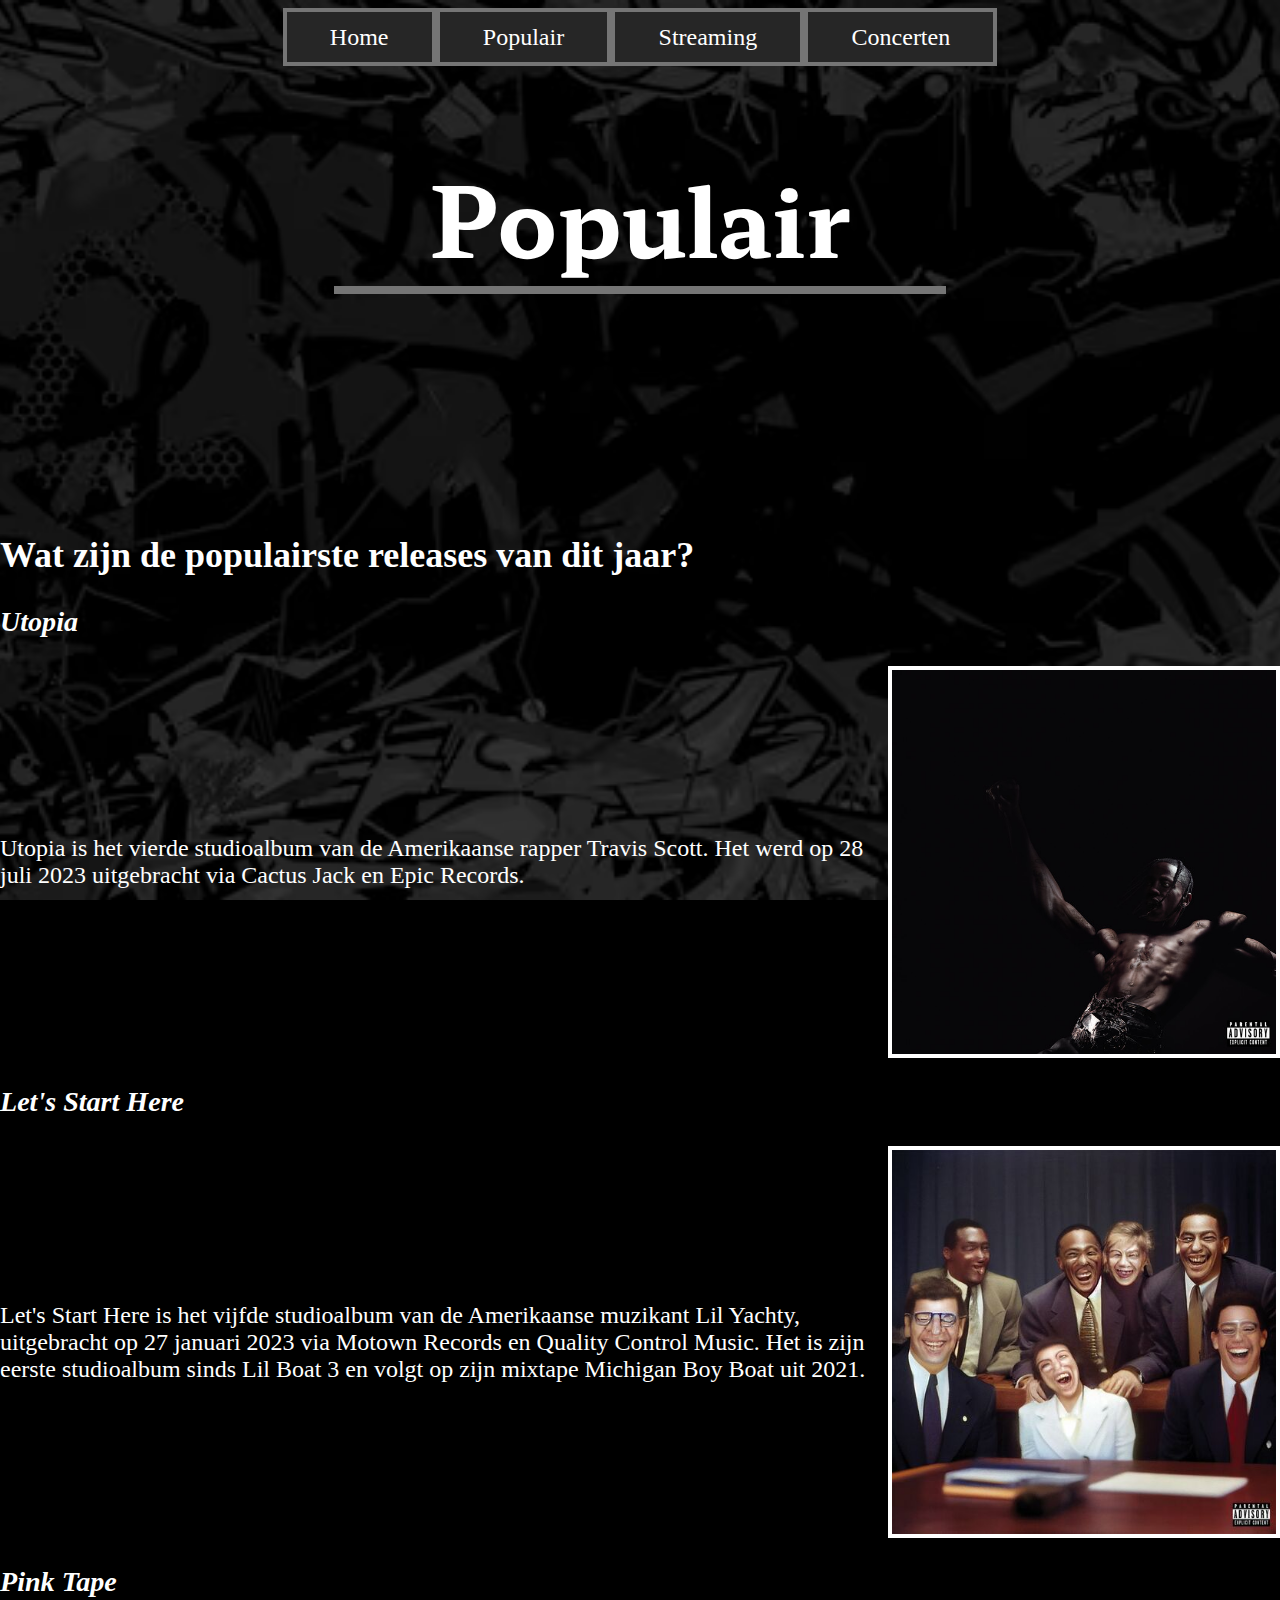
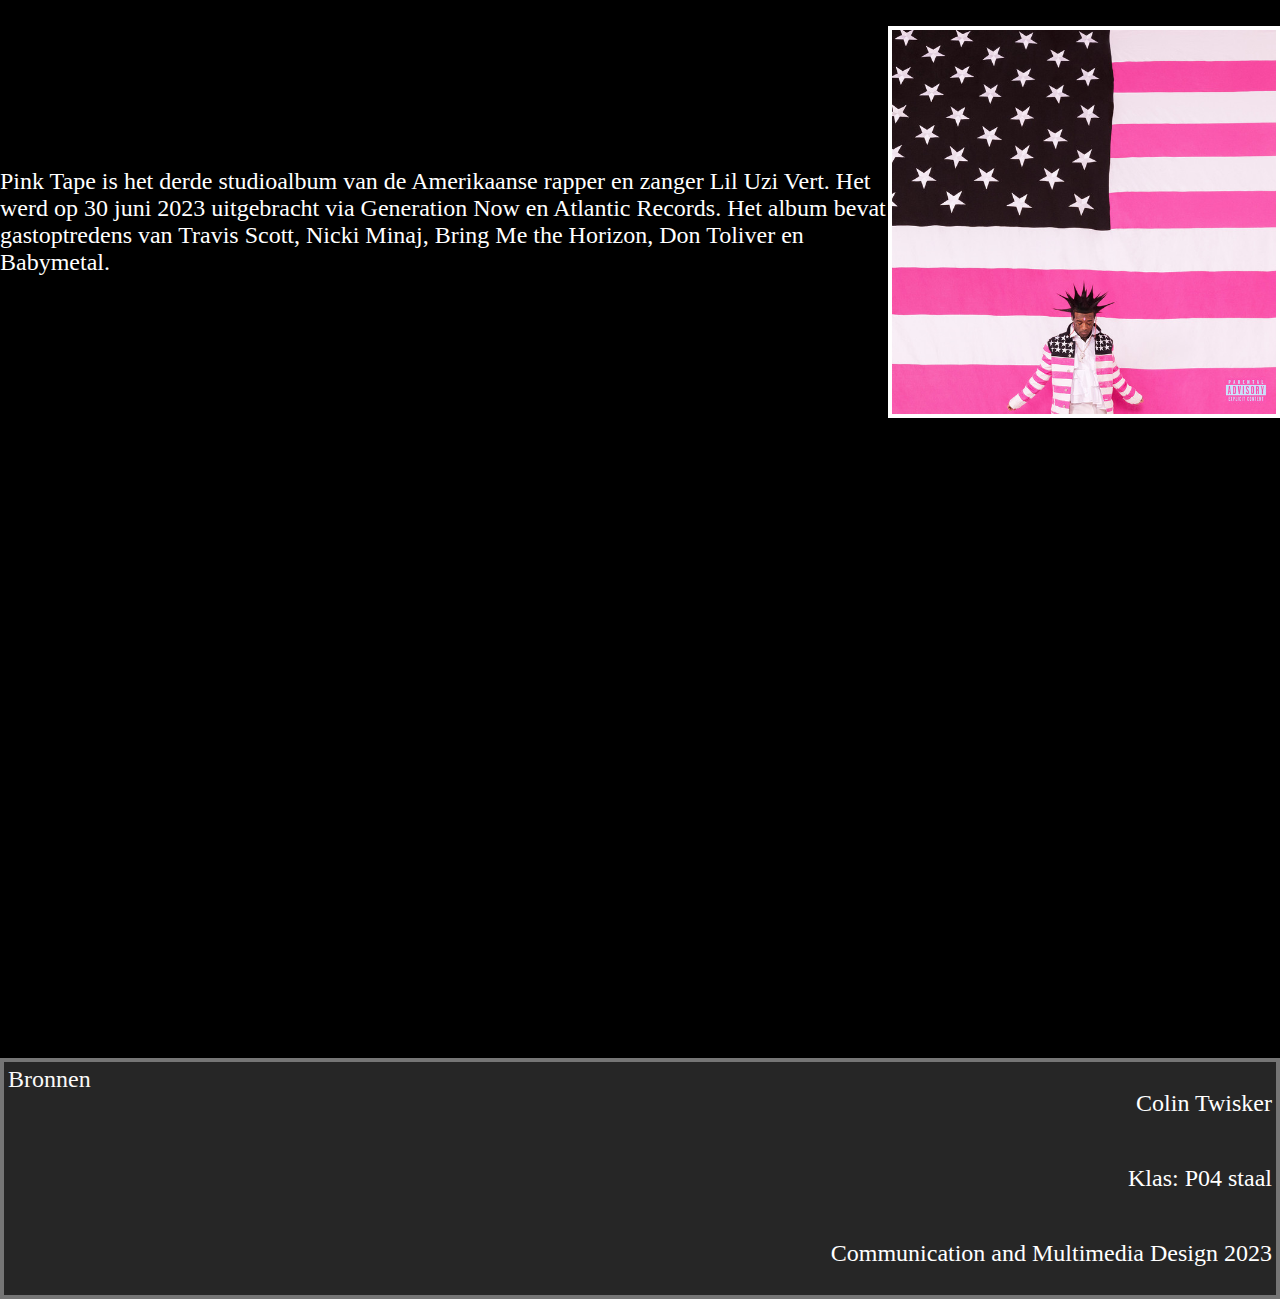
==== index2.html @ 62ead681 "foto veranderd" ====
<!DOCTYPE html>
<html lang="en">
<head>
    <meta charset="UTF-8">
    <meta name="viewport" content="width=device-width, initial-scale=1.0">
    <title>Rapperix</title>
    <link href="stylesheet.css" rel="stylesheet"/>

</head>
<body>
    <header>
        
        <nav>
           
            <ul class="Menu">
                <li><a href="index.html">Home</a></li>
                <li><a href="index2.html">Populair</a></li>
                <li><a href="index3.html">Streaming</a></li>
                <li><a href="index4.html">Concerten</a></li>
            </ul>
        </nav>
        
    </header>

<h1>Populair</h1>


<article>
<h2>Wat zijn de populairste releases van dit jaar?</h2>

<h3>Utopia</h3>
<div class="populair1">
    <p> 
    Utopia is het vierde studioalbum van de Amerikaanse rapper Travis Scott. Het werd op 28 juli 2023 uitgebracht via Cactus Jack en Epic Records.
    </p>
    <img src="afbeeldingen/Travis.jpeg" alt="De cover van het album Utopia">
</div>

<h3>Let's Start Here</h3>
    <div class="populair2">
    <p> 
    Let's Start Here is het vijfde studioalbum van de Amerikaanse muzikant Lil Yachty, uitgebracht op 27 januari 2023 via Motown Records en Quality Control Music. Het is zijn eerste studioalbum sinds Lil Boat 3 en volgt op zijn mixtape Michigan Boy Boat uit 2021.
    </p>
    <img src="afbeeldingen/Lil.jpeg" alt="De cover van het album Let's Start Here">
    </div>


<h3>Pink Tape</h3>
<div class="populair3">
<p> 
    Pink Tape is het derde studioalbum van de Amerikaanse rapper en zanger Lil Uzi Vert. Het werd op 30 juni 2023 uitgebracht via Generation Now en Atlantic Records. Het album bevat gastoptredens van Travis Scott, Nicki Minaj, Bring Me the Horizon, Don Toliver en Babymetal. 
</p>
<img class="Uzi" src="afbeeldingen/Uzi.jpeg" alt="De cover van het album Pink Tape">

</div>
</article>

<footer>
    <div class="bron"> 
    <a href="index5.html">Bronnen </a>
    </div>

    
    <section class="info">
    <p> Colin Twisker</p>
    <p>Klas: P04 staal</p>
    <p>Communication and Multimedia Design 2023</p>

    </section>
    
    </footer>    
</body>
</html>
---- stylesheet.css ----
body{
    background-color: rgb(0, 0, 0);
    color:white;
    margin: 0;
    padding:0;
    font-size: 1.5em;
    background-image: url("afbeeldingen/darkbg.avif");
    background-size: cover;
    background-position: center center;
    background-attachment: fixed;
    background-repeat: no-repeat;

   

}

@font-face {
    font-family: Hahmlet;
    src: url(Fonts/Hahmlet/Hahmlet-VariableFont_wght.ttf);
}


.Menu{
    list-style: none;
    display: flex;
    align-items: center;
    justify-content: center;
    margin: 0;
    padding: 0;
    margin-top: 1em;
    
}



.Menu li{
    color: white;
    text-decoration: none;
    transition: all 500ms ease;
    
}

.Menu li a{
    color: inherit;
    text-decoration: none;
    font-display: block;
    outline: none;
    background-color: rgb(38, 38, 38);
    border: solid 4px rgb(117, 117, 117);
    padding: 0.5em 1.8em;
}

.Menu li a:hover{
    background-color: rgb(255, 255, 255);
    color: rgb(0, 0, 0);
    transform: scale(1.1);
}

.menu li :active{
    background-color: rgb(0, 0, 0);
    color: rgb(255, 255, 255);
    transform: scale(1.1);  
}


h1{
    font-size: 4em;
    font-family: Hahmlet;
    display: flex;
    align-items: center;
    margin-left: auto;
    margin-right: auto;
    margin-top: 1em;
    margin-bottom: 2.5em;
    justify-content: center;
    padding-left: 1em;
    padding-right: 1em;
    text-align: center;
    width: fit-content;
    border-bottom: solid 8px  rgb(117, 117, 117);;
    
}


h3{
    font-style: oblique;
}

.omschrijving{
    display: flex;
    align-items: center;
    
}

.omschrijving p{
    flex: 1;

}

.omschrijving img{
    max-width: 40%;
    animation-name: verschijn;
    animation-duration: 4s;
    border: solid 4px white;
}
    


@keyframes verschijn{

    from{
    opacity: 0;
}

to{
    opacity: 1;
}

}
  
.populair1{
    display: flex;
    align-items: center;
}

.populair1 p{
    flex: 1;
}

.populair1 img{
    max-width: 30%;
    animation-name: verschijn;
    animation-duration: 4s;
    border: solid 4px white;
}

.populair2{
    display: flex;
    align-items: center;
}

.populair2 p{
    flex: 1;
}

.populair2 img{
    max-width: 30%;
    animation-name: verschijn;
    animation-duration: 4s;
    border: solid 4px white;
}


.populair3{
    display: flex;
    align-items: center;
}

.populair3 p{
    flex: 1;
}

 .populair3 img{
    max-width: 30%;
    animation-name: verschijn;
    animation-duration: 4s;
    border: solid 4px white;
}

.spotify{
    display: flex;
    align-items: center;
}

.spotify p{
    flex: 1;
}

.spotify img{
    max-width: 30%;
    animation-name: verschijn;
    animation-duration: 4s;
    border: solid 4px white;
}

.soundcloud{
    display: flex;
    align-items: center;
}
    
.soundcloud p{
    flex: 1;
}
    
.soundcloud img{
    max-width: 30%;
    animation-name: verschijn;
    animation-duration: 4s;
    border: solid 4px white;
}

.itunes{
    display: flex;
    align-items: center;
}

.itunes p{
    flex: 1;
}

.itunes img{
    max-width: 30%;
    animation-name: verschijn;
    animation-duration: 4s;
    border: solid 4px white;
}

.antagonist{
    display: flex;
    align-items: center;
}

.antagonist p{
    flex: 1;
}

.antagonist img{
    max-width: 30%;
    animation-name: verschijn;
    animation-duration: 4s;
    border: solid 4px white;   
}

.field{
    display: flex;
    align-items: center;
}

.field p{
    flex: 1;
}

.field img{
    max-width: 30%;
    animation-name: verschijn;
    animation-duration: 4s;
    border: solid 4px white;    
}

.afas{
    display: flex;
    align-items: center;
}

.afas p{
    flex: 1;
}

.afas img{
    max-width: 30%;
    animation-name: verschijn;
    animation-duration: 4s;
    border: solid 4px white;    
}

footer{
 
    background-color: rgb(38, 38, 38);
    border: solid 4px rgb(117, 117, 117);
    display: flex;
    flex-direction: row;
    margin-top: 50%;
    padding: 4px;
    justify-content: space-between;
}
  
.info{
    color: rgb(255, 255, 255);
    display: flex;
    flex-direction: column;
    width: fit-content;
    align-items: flex-end;
    float: right;
}
  
.bron {
    color: rgb(255, 255, 255);
    display: flex;
    flex-direction: column;
    align-items: flex-start;
    width: fit-content;
    float: left; 
    transition: all 100ms;
}
  
  
.bron a{
    list-style: none;
    text-decoration: none;
    color: rgb(250, 249, 249);
    transition: all 200ms ease-in;
}

.bron a:hover{
    color:rgb(105, 105, 105);
    transform: scale(2);
  
}

.bron a:active{
    transform: scale(2);
}
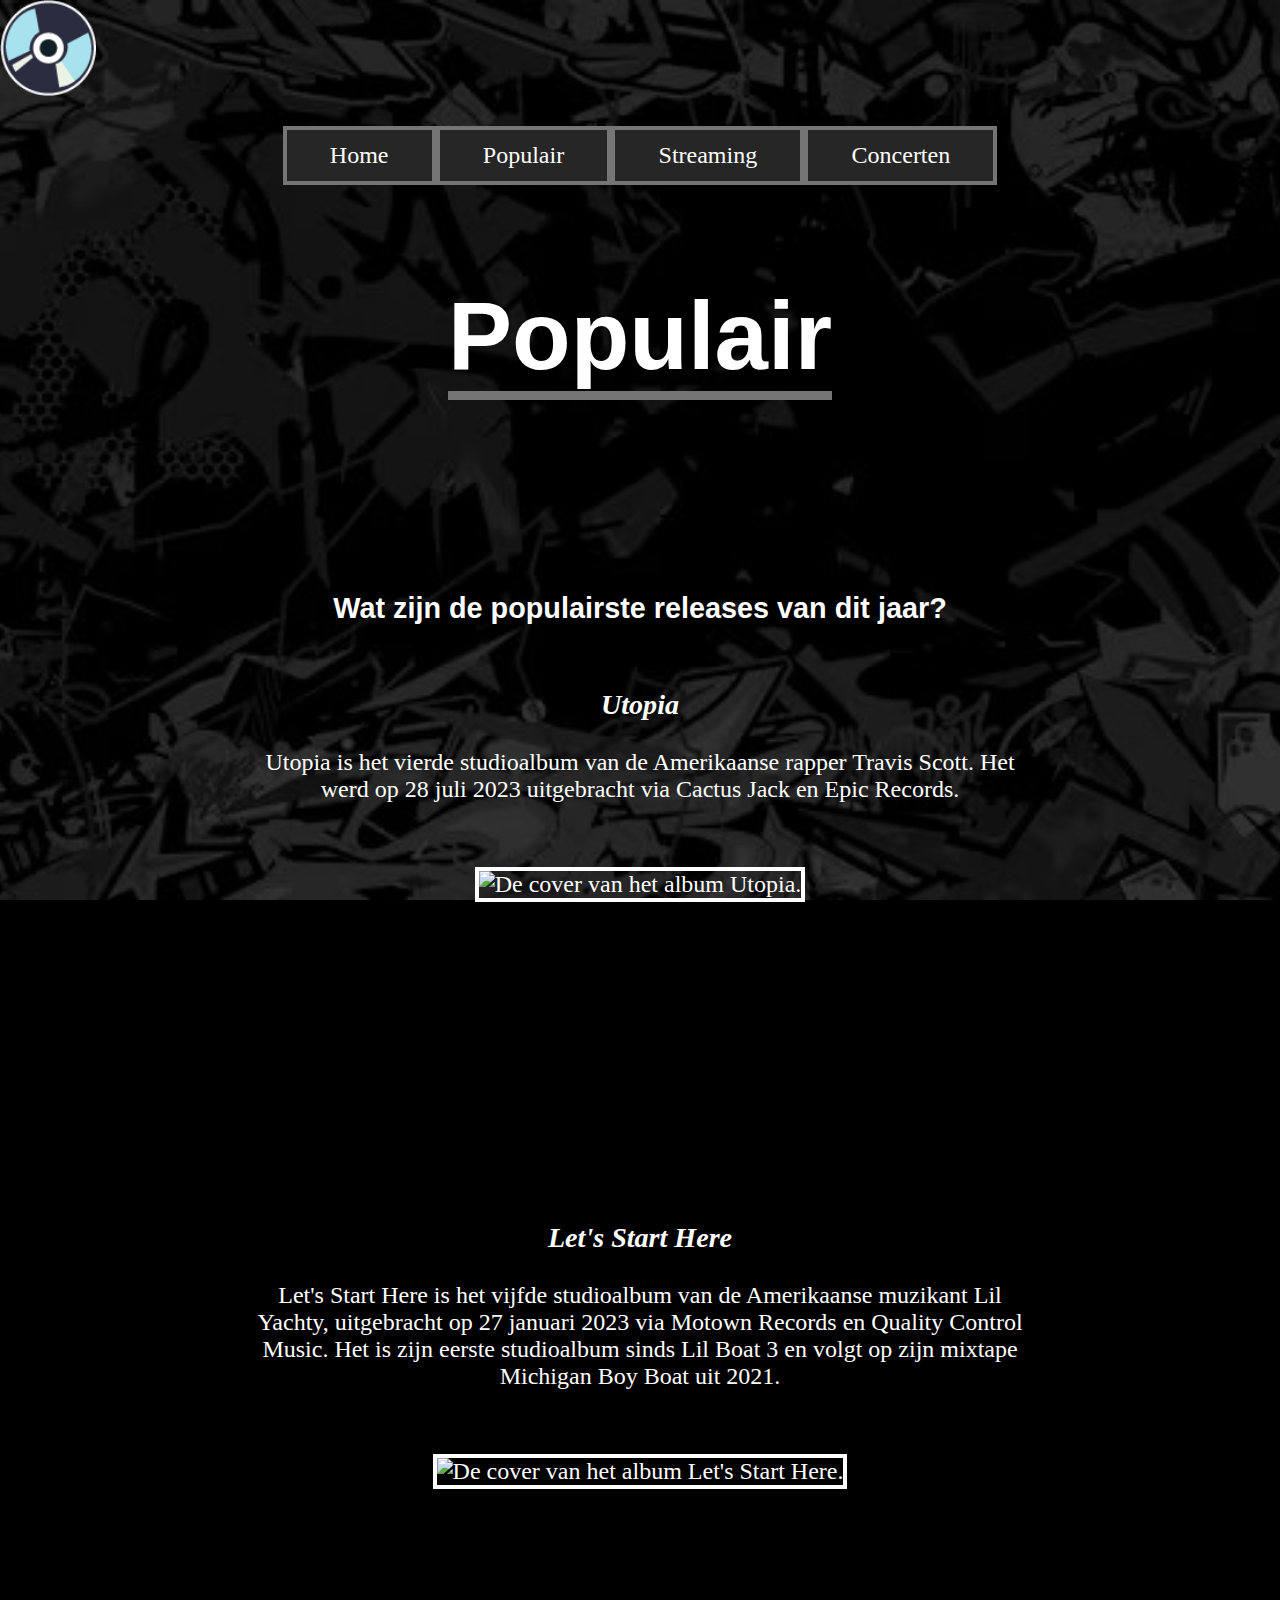
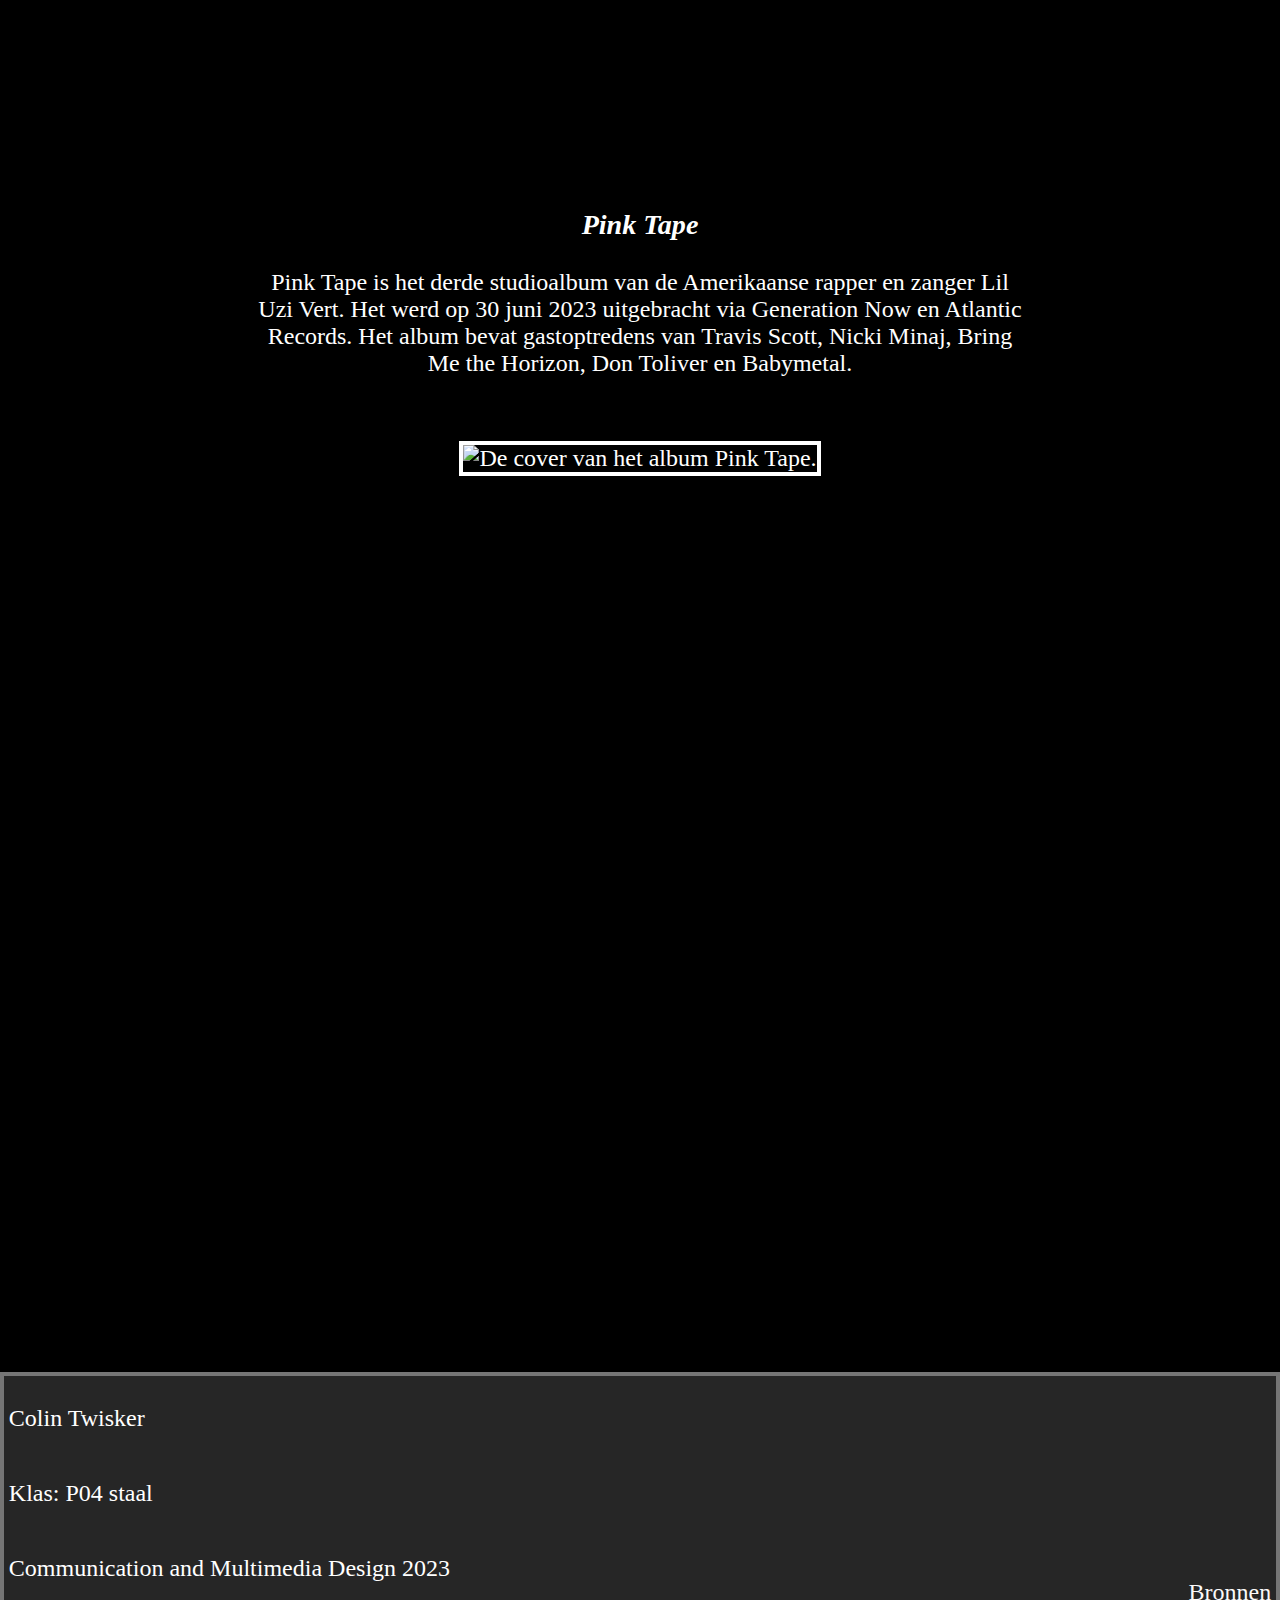
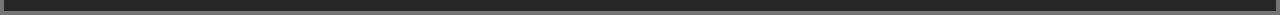
==== commit aa4bb59e: "opmaak verbeterd en meer" ====
--- a/index2.html
+++ b/index2.html
@@ -4,70 +4,53 @@
     <meta charset="UTF-8">
     <meta name="viewport" content="width=device-width, initial-scale=1.0">
     <title>Rapperix</title>
-    <link href="stylesheet.css" rel="stylesheet"/>
-
+    <link href="css/stylesheet.css" rel="stylesheet"/>
 </head>
 <body>
     <header>
-        
+        <img id=logo src="Logos/logorapperix.png" alt="Logo van de rapperix website.">
         <nav>
-           
-            <ul class="Menu">
+            <ul class="menu">
                 <li><a href="index.html">Home</a></li>
                 <li><a href="index2.html">Populair</a></li>
                 <li><a href="index3.html">Streaming</a></li>
                 <li><a href="index4.html">Concerten</a></li>
             </ul>
         </nav>
-        
+        <h1>Populair</h1>
     </header>
-
-<h1>Populair</h1>
-
-
-<article>
-<h2>Wat zijn de populairste releases van dit jaar?</h2>
-
-<h3>Utopia</h3>
-<div class="populair1">
-    <p> 
-    Utopia is het vierde studioalbum van de Amerikaanse rapper Travis Scott. Het werd op 28 juli 2023 uitgebracht via Cactus Jack en Epic Records.
-    </p>
-    <img src="afbeeldingen/Travis.jpeg" alt="De cover van het album Utopia">
-</div>
-
-<h3>Let's Start Here</h3>
-    <div class="populair2">
-    <p> 
-    Let's Start Here is het vijfde studioalbum van de Amerikaanse muzikant Lil Yachty, uitgebracht op 27 januari 2023 via Motown Records en Quality Control Music. Het is zijn eerste studioalbum sinds Lil Boat 3 en volgt op zijn mixtape Michigan Boy Boat uit 2021.
-    </p>
-    <img src="afbeeldingen/Lil.jpeg" alt="De cover van het album Let's Start Here">
+<main>
+    <article>
+        <div class="populair1">  
+            <h2>Wat zijn de populairste releases van dit jaar?</h2>
+            <h3>Utopia</h3> 
+            <p>Utopia is het vierde studioalbum van de Amerikaanse rapper Travis Scott. Het werd op 28 juli 2023 uitgebracht via Cactus Jack en Epic Records.
+            </p>
+            <img src="afbeeldingen/travis.jpeg" alt="De cover van het album Utopia.">
+        </div>
+        <div class="populair2">
+            <h3>Let's Start Here</h3>
+            <p>Let's Start Here is het vijfde studioalbum van de Amerikaanse muzikant Lil Yachty, uitgebracht op 27 januari 2023 via Motown Records en Quality Control Music. Het is zijn eerste studioalbum sinds Lil Boat 3 en volgt op zijn mixtape Michigan Boy Boat uit 2021.
+            </p>
+            <img src="afbeeldingen/lil.jpeg" alt="De cover van het album Let's Start Here.">
+        </div>
+        <div class="populair3">
+            <h3>Pink Tape</h3>
+            <p>Pink Tape is het derde studioalbum van de Amerikaanse rapper en zanger Lil Uzi Vert. Het werd op 30 juni 2023 uitgebracht via Generation Now en Atlantic Records. Het album bevat gastoptredens van Travis Scott, Nicki Minaj, Bring Me the Horizon, Don Toliver en Babymetal. 
+            </p>
+            <img src="afbeeldingen/uzi.jpeg" alt="De cover van het album Pink Tape.">
+        </div>
+    </article>
+</main>
+<footer>    
+    <div class="info">
+        <p> Colin Twisker</p>
+        <p>Klas: P04 staal</p>
+        <p>Communication and Multimedia Design 2023</p>    
     </div>
-
-
-<h3>Pink Tape</h3>
-<div class="populair3">
-<p> 
-    Pink Tape is het derde studioalbum van de Amerikaanse rapper en zanger Lil Uzi Vert. Het werd op 30 juni 2023 uitgebracht via Generation Now en Atlantic Records. Het album bevat gastoptredens van Travis Scott, Nicki Minaj, Bring Me the Horizon, Don Toliver en Babymetal. 
-</p>
-<img class="Uzi" src="afbeeldingen/Uzi.jpeg" alt="De cover van het album Pink Tape">
-
-</div>
-</article>
-
-<footer>
     <div class="bron"> 
-    <a href="index5.html">Bronnen </a>
+        <a href="index5.html">Bronnen</a>
     </div>
-
-    
-    <section class="info">
-    <p> Colin Twisker</p>
-    <p>Klas: P04 staal</p>
-    <p>Communication and Multimedia Design 2023</p>
-
-    </section>
-    
-    </footer>    
+</footer>  
 </body>
 </html>--- a/css/stylesheet.css
+++ b/css/stylesheet.css
@@ -0,0 +1,285 @@
+body {
+    background-color: rgb(0, 0, 0);
+    color:white;
+    margin: 0;
+    padding: 0;
+    font-size: 1.5em;
+    background-image: url("../afbeeldingen/darkbg.jpg");
+    background-size: cover;
+    background-position: center center;
+    background-attachment: fixed;
+    background-repeat: no-repeat;
+}
+
+#logo {
+    width: 4em;
+    animation: draaien 10s linear infinite;
+}
+
+@keyframes draaien {
+    0% {
+        transform: rotate(0deg);
+    }
+    100% {
+        transform: rotate(360deg);
+    }
+}
+
+.menu {
+    list-style: none;
+    display: flex;
+    align-items: center;
+    justify-content: center;
+    margin: 0;
+    padding: 0;
+    margin-top: 1em;
+}
+
+.menu li {
+    color: white;
+    transition: all 500ms ease;
+    display: flex;
+    justify-content: center;
+    align-items: center;
+}
+
+.menu li a {
+    color: inherit;
+    text-decoration: none;
+    background-color: rgb(38, 38, 38);
+    border: solid 0.2em rgb(117, 117, 117);
+    padding: 0.5em 1.8em;
+}
+
+.menu li a:hover {
+    background-color: rgb(255, 255, 255);
+    color: rgb(0, 0, 0);
+    transform: scale(1.1);
+}
+
+.menu li :active {
+    background-color: rgb(0, 0, 0);
+    color: rgb(255, 255, 255);
+    transform: scale(1.1);  
+}
+
+h1 {
+    font-size: 4em;
+    font-family: "Rock Salt", Arial, sans-serif;
+    display: flex;
+    align-items: center;
+    margin: 1em auto 2em auto;
+    justify-content: center;
+    text-align: center;
+    width: fit-content;
+    border-bottom: solid 0.1em  rgb(117, 117, 117);
+    color: rgb(255, 255, 255);
+}
+
+@font-face {
+    font-family: Gelasio;
+    src: url(Fonts/Gelasio/Gelasio-Bold.ttf);
+}
+
+@font-face {
+    font-family: RockSalt;
+    src: url(Fonts/Rock_Salt/RockSalt-Regular.ttf);
+}
+
+h2{
+    font-size: 1.2em;
+    font-family: "Gelasio", Arial, sans-serif;
+    margin-bottom: 2em;
+}
+
+h3 {
+    font-style: oblique;
+    margin-top: 5%;
+}
+
+.omschrijving {
+    display: flex;
+    align-items: start; 
+}
+
+.omschrijving p {
+    margin: 0;
+}
+
+.omschrijving img {
+    max-width: 40%;
+    animation-name: verschijn;
+    animation-duration: 4s;
+    border: solid 0.2em white;
+}
+    
+@keyframes verschijn {
+
+    from{
+    opacity: 0;
+}
+
+to{
+    opacity: 1;
+}
+
+}
+
+.populair1,
+.populair2,
+.populair3{ 
+    text-align: center;
+}
+
+.populair1 p,
+.populair2 p,
+.populair3 p{
+    margin: 0 20% 5% 20%
+}
+
+.populair1 img,
+.populair2 img,
+.populair3 img {    
+    width: 30%;
+    animation-name: verschijn;
+    animation-duration: 4s;
+    border: solid 0.2em white; 
+    margin-bottom: 20%;
+}
+
+.spotify,
+.soundcloud,
+.itunes {
+    display: flex;
+    align-items:  start;
+}
+
+.spotify p,
+.soundcloud p,
+.itunes p { 
+   margin: 0;
+   margin-right: 10%;
+}
+
+.spotify img,
+.soundcloud img,
+.itunes img {
+    max-width: 40%;
+    height: auto;
+    animation-name: verschijn;
+    animation-duration: 4s;
+    border: solid 0.2em white;
+}
+
+.antagonist,
+.field,
+.afas {
+    display: flex;
+    align-items: start;   
+}
+
+.antagonist p,
+.field p,
+.afas p {  
+    margin: 0;
+    margin-right: 20%;
+}
+
+.antagonist img,
+.field img,
+.afas img {
+    max-width: 35%;
+    animation-name: verschijn;
+    animation-duration: 4s;
+    border: solid 0.2em white;   
+}
+
+footer { 
+    background-color: rgb(38, 38, 38);
+    border: solid 0.2em rgb(117, 117, 117);
+    display: flex;
+    flex-direction: row;
+    margin-top: 50%;
+    padding: 0.2em;
+    justify-content: space-between;
+}
+  
+.info {
+    color: rgb(255, 255, 255);
+    display: flex;
+    flex-direction: column;
+    justify-content: end;
+    align-items: start;
+}
+  
+.bron {
+    color: rgb(255, 255, 255);
+    display: flex;
+    width: fit-content;
+    transition: all 100ms;
+    justify-content: end;
+    align-items: end;
+}
+ 
+.bron a {
+    list-style: none;
+    text-decoration: none;
+    color: rgb(250, 249, 249);
+    transition: all 200ms ease-in;
+}
+
+.bron a:hover {
+    color:rgb(201, 0, 0);
+    transform: scale(1.1);
+}
+
+.bron a:active {
+    color:rgb(105, 105, 105);
+    transform: scale(1.1);
+}
+
+.bronlinks li {
+    list-style-type: none;
+    display: flex;
+    justify-content: center;
+}
+
+.bronlinks h2 {
+    display: flex;
+    justify-content: center;
+}
+
+.bronlinks a {
+    color: rgb(255, 255, 255);
+    transition: all 100ms ease-in;
+}
+
+.bronlinks a:hover {
+    color: red;
+    scale: 1.2;
+}
+
+.bronlinks a:active {
+    color: rgb(138, 0, 0);
+    scale: 1.2;
+}
+
+@media(max-width: 768px) {
+    h1 {font-size: 220%;
+    }
+
+    .menu {
+        flex-direction: column;
+    
+    }
+
+    .menu li {
+        margin-bottom: 10px;
+        width: 50%;
+    }
+
+    .menu li a {
+        width: 100%;
+        text-align: center;
+    }
+}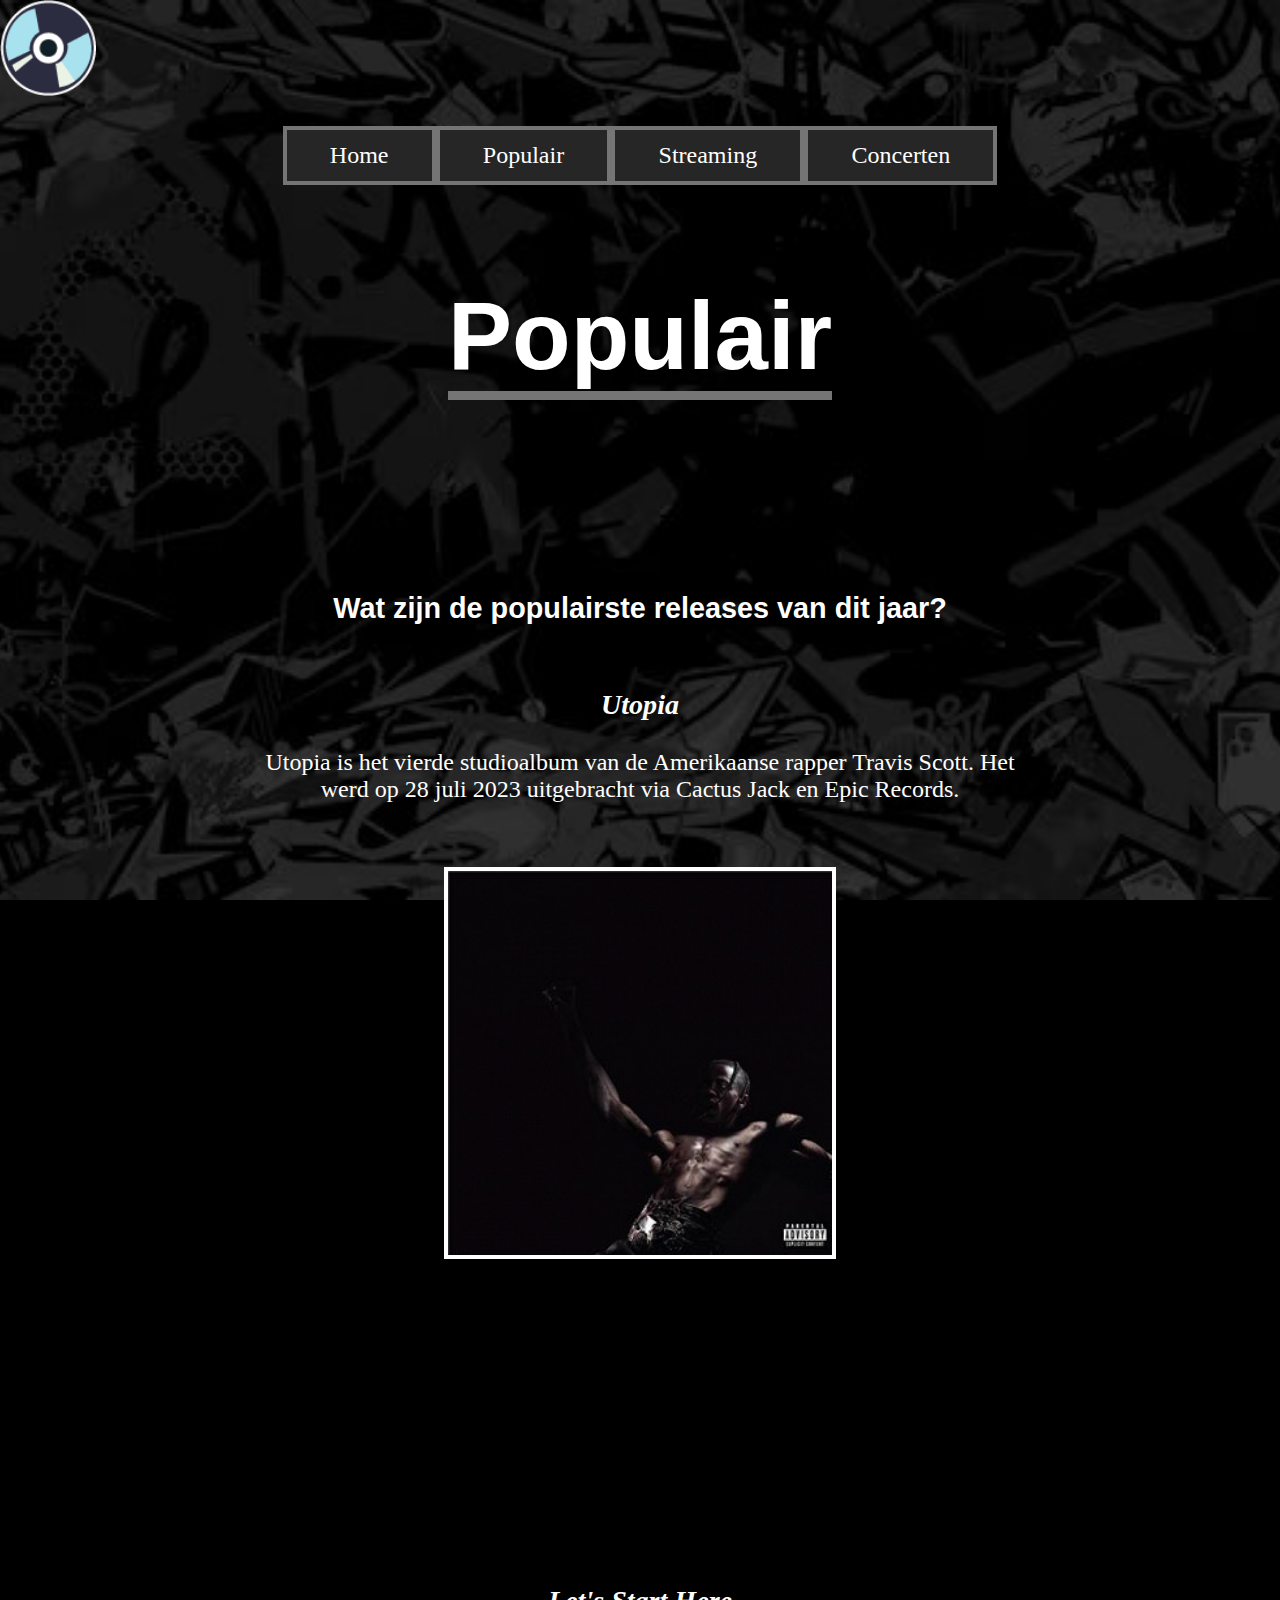
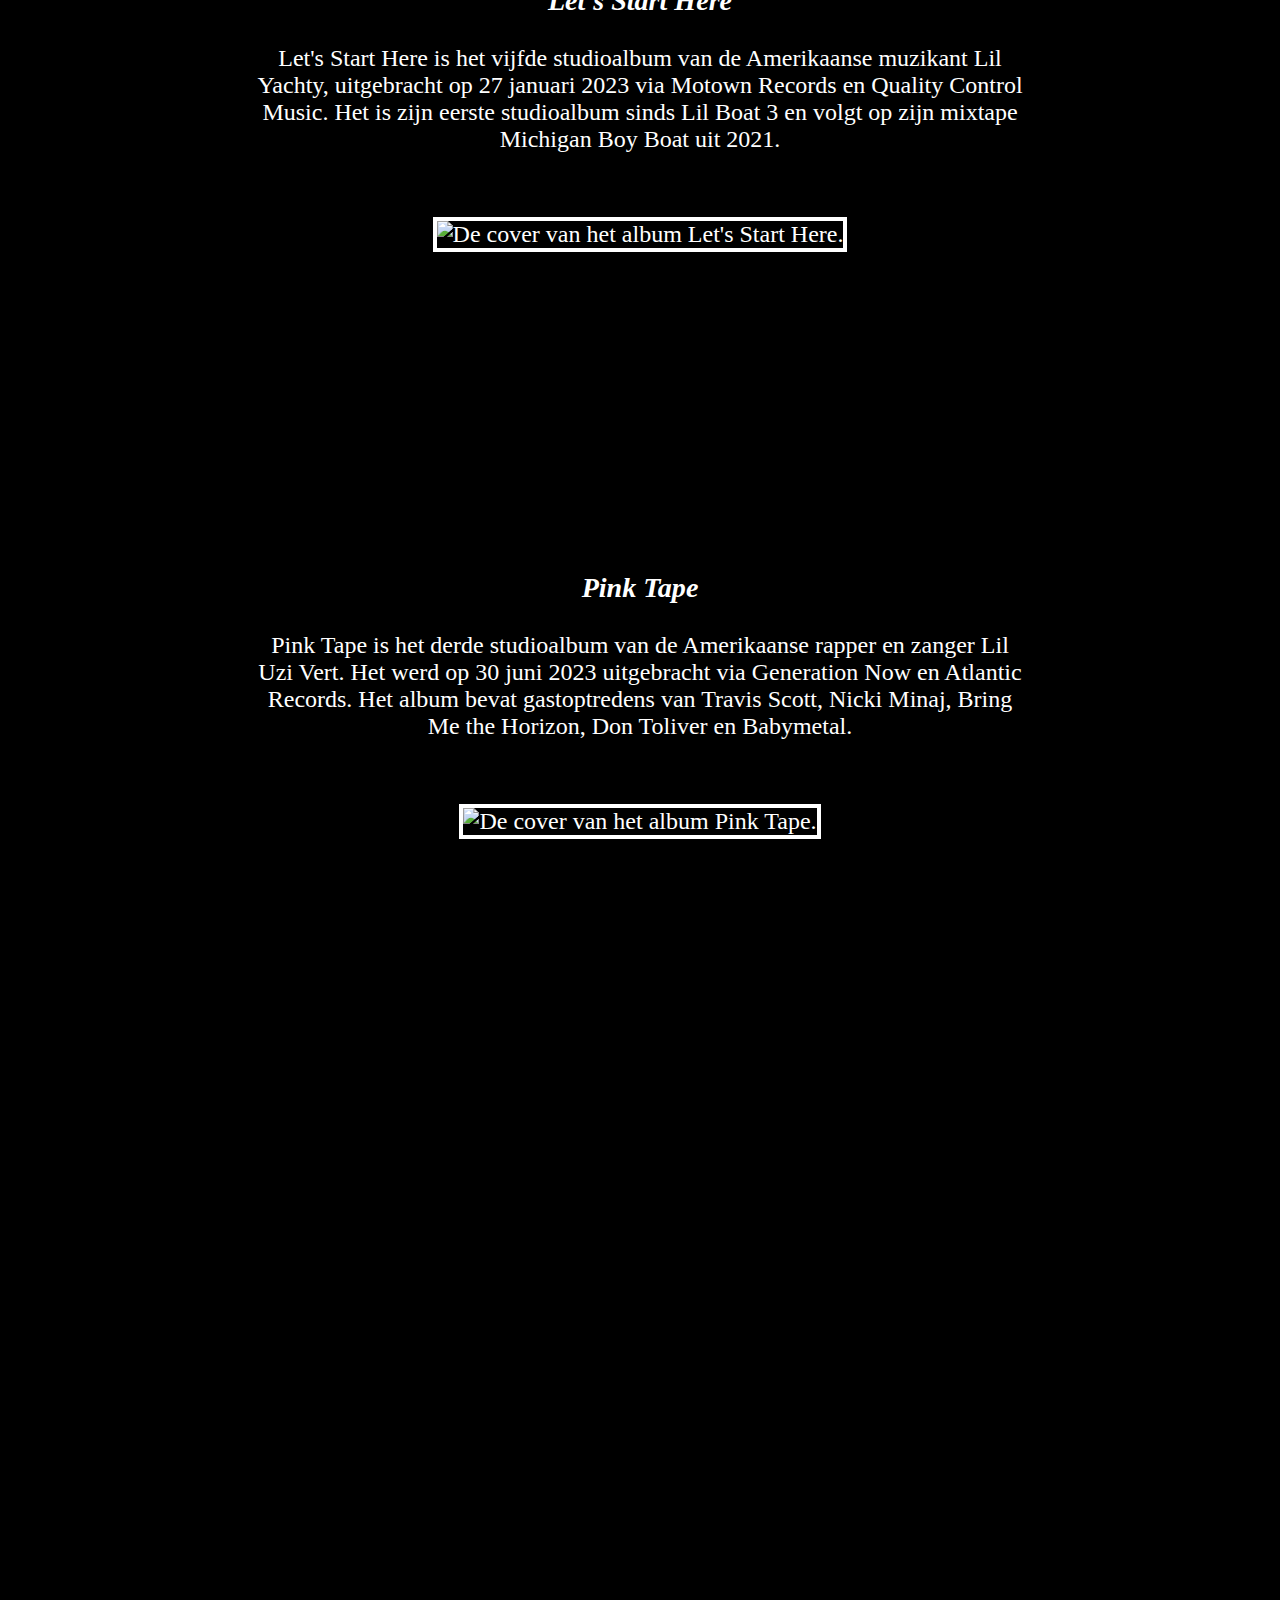
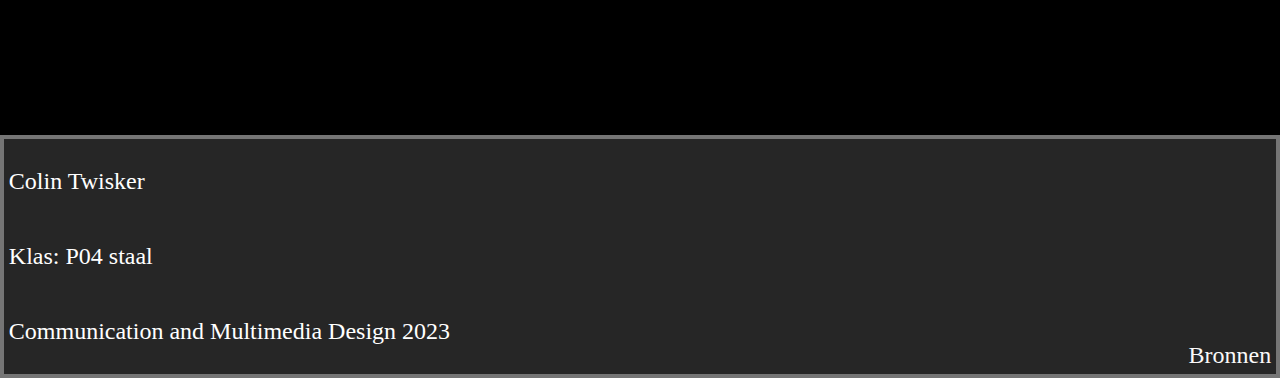
==== commit 11c26ef1: "picca test" ====
--- a/index2.html
+++ b/index2.html
@@ -26,7 +26,7 @@
             <h3>Utopia</h3> 
             <p>Utopia is het vierde studioalbum van de Amerikaanse rapper Travis Scott. Het werd op 28 juli 2023 uitgebracht via Cactus Jack en Epic Records.
             </p>
-            <img src="afbeeldingen/travis.jpeg" alt="De cover van het album Utopia.">
+            <img src="afbeeldingen/utopia.jpeg" alt="De cover van het album Utopia.">
         </div>
         <div class="populair2">
             <h3>Let's Start Here</h3>
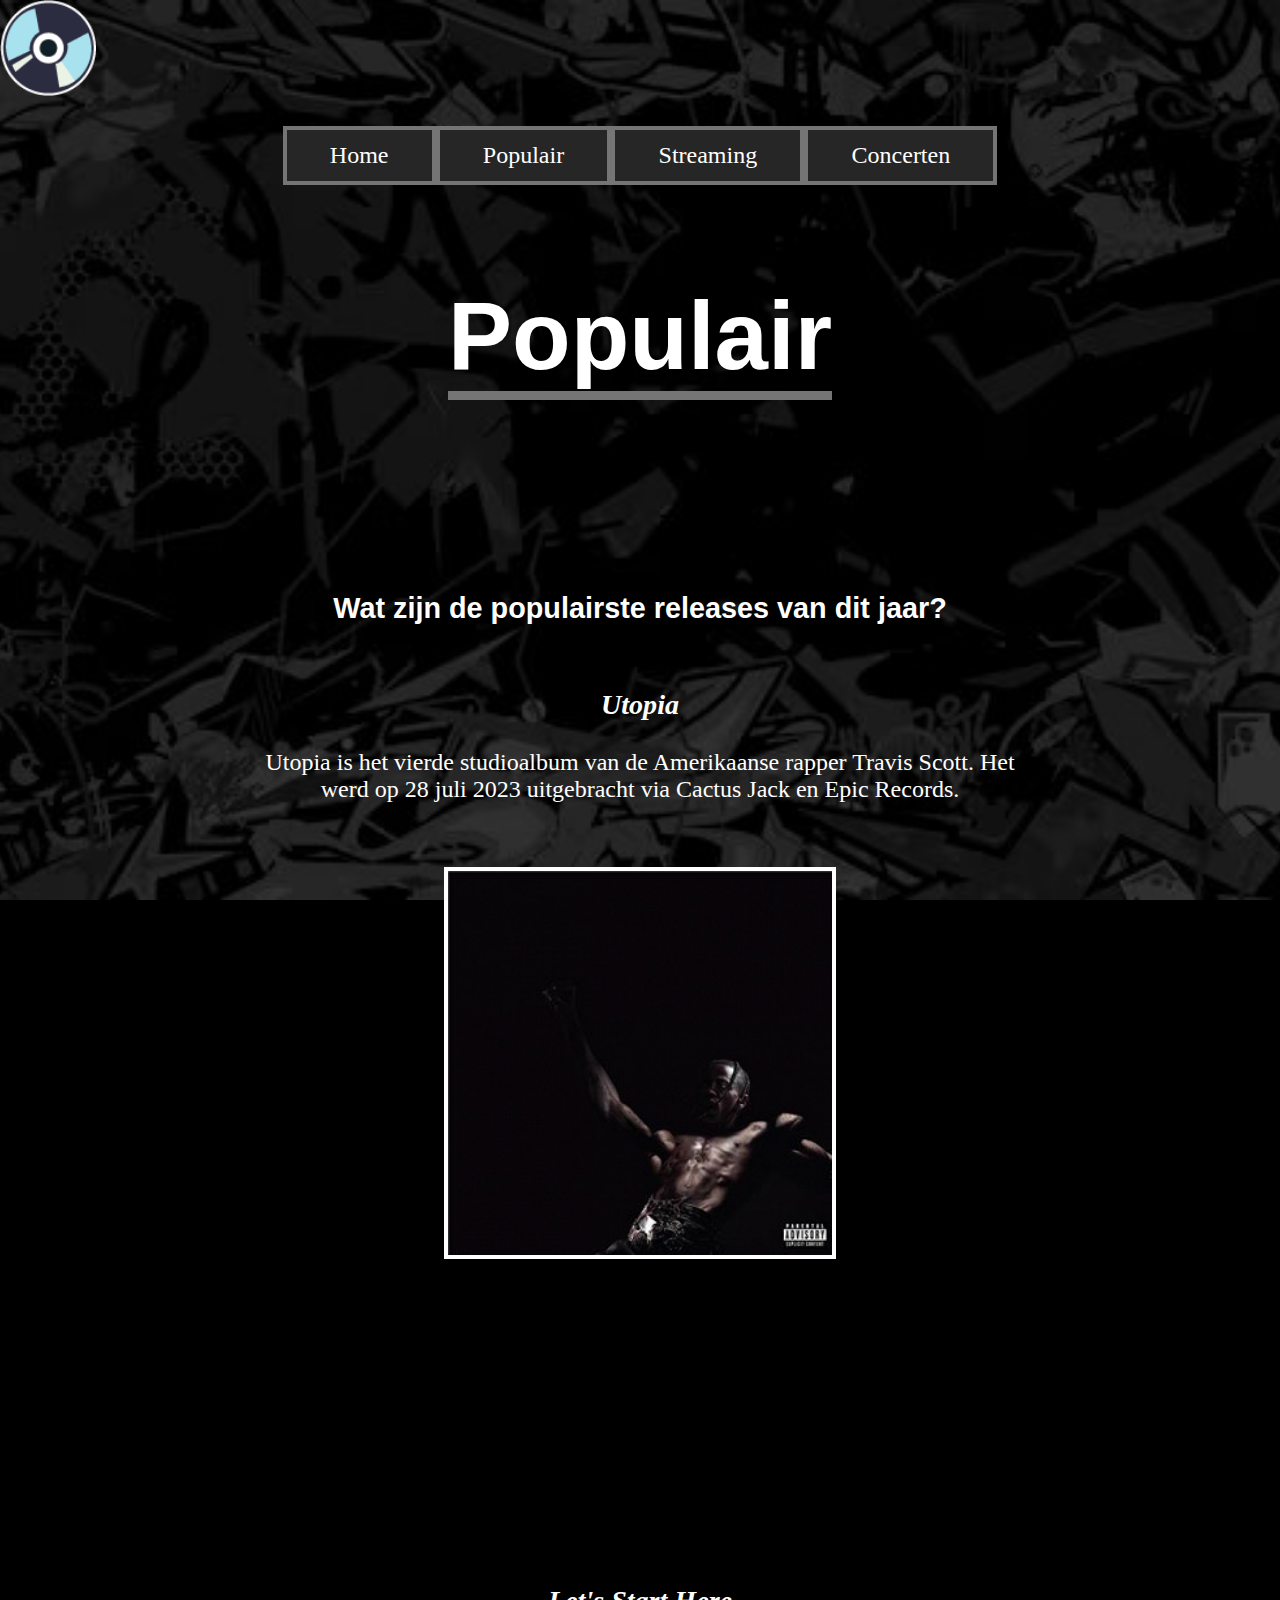
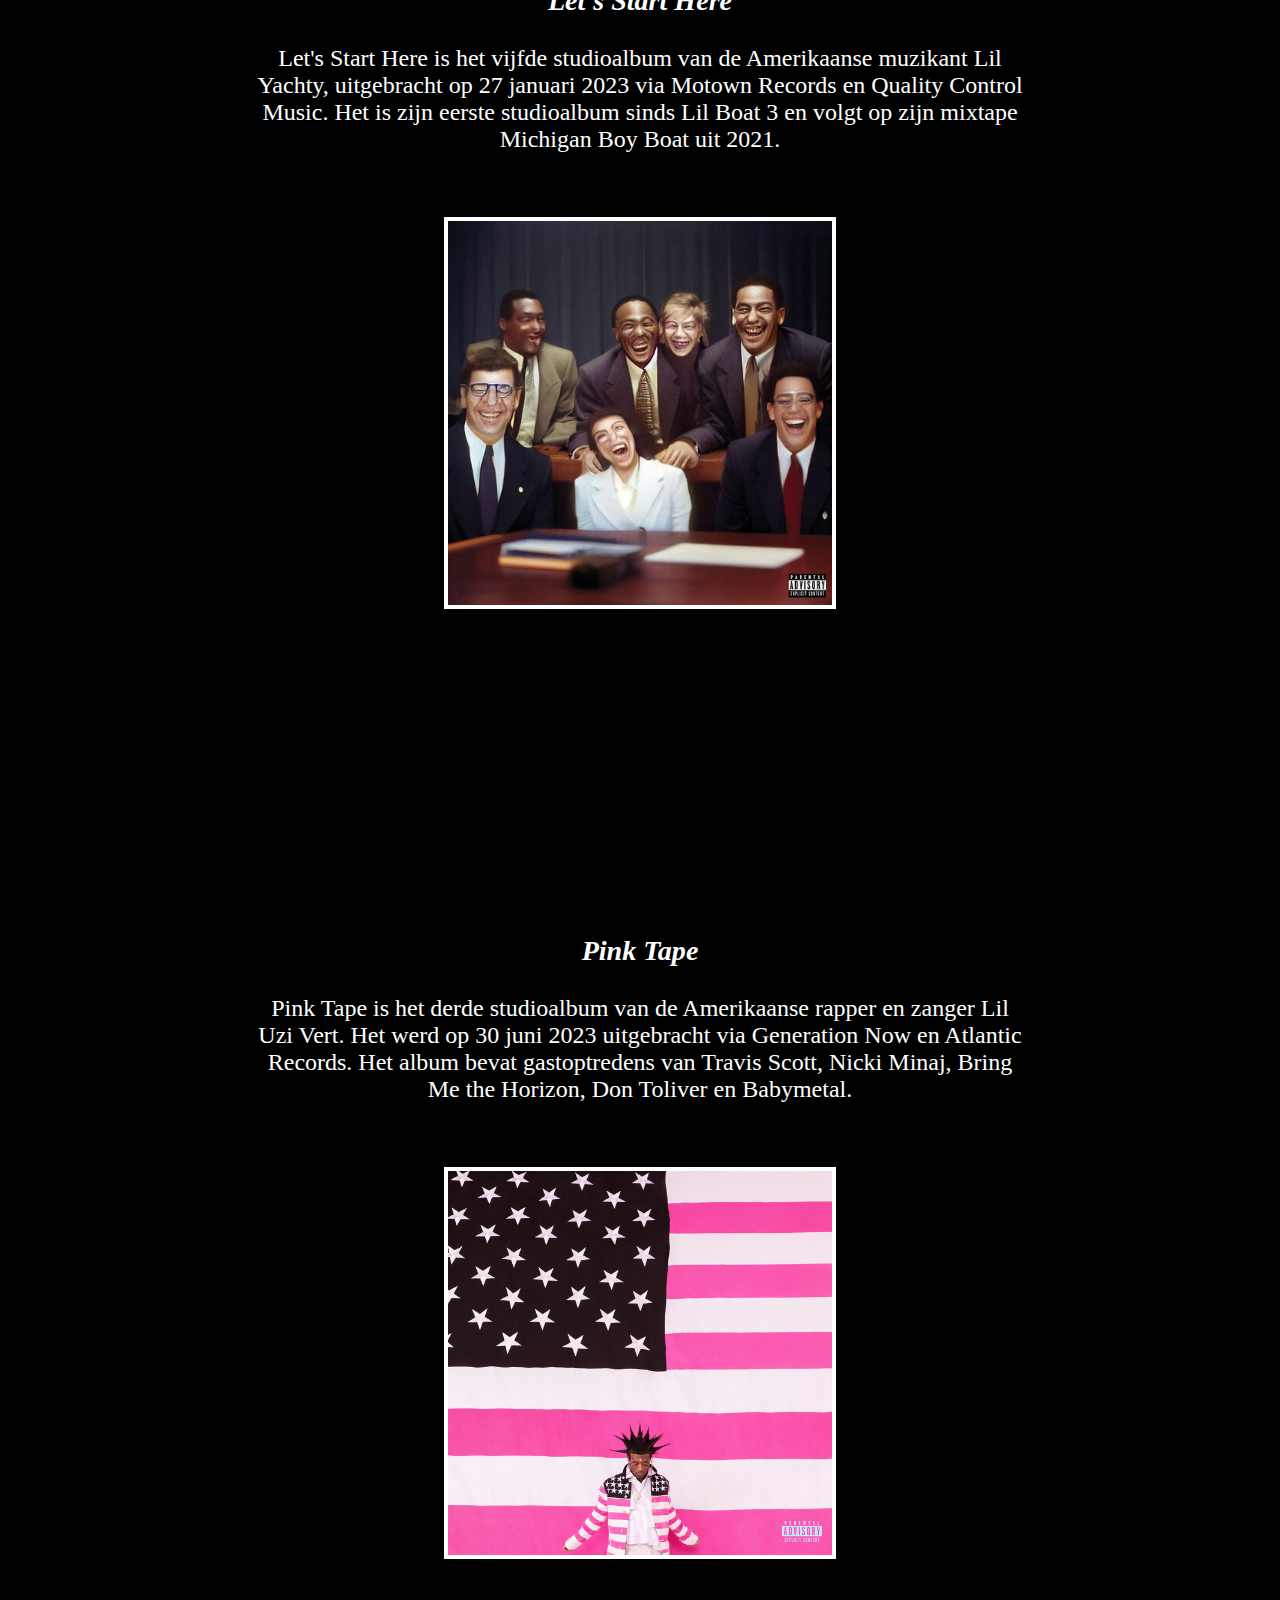
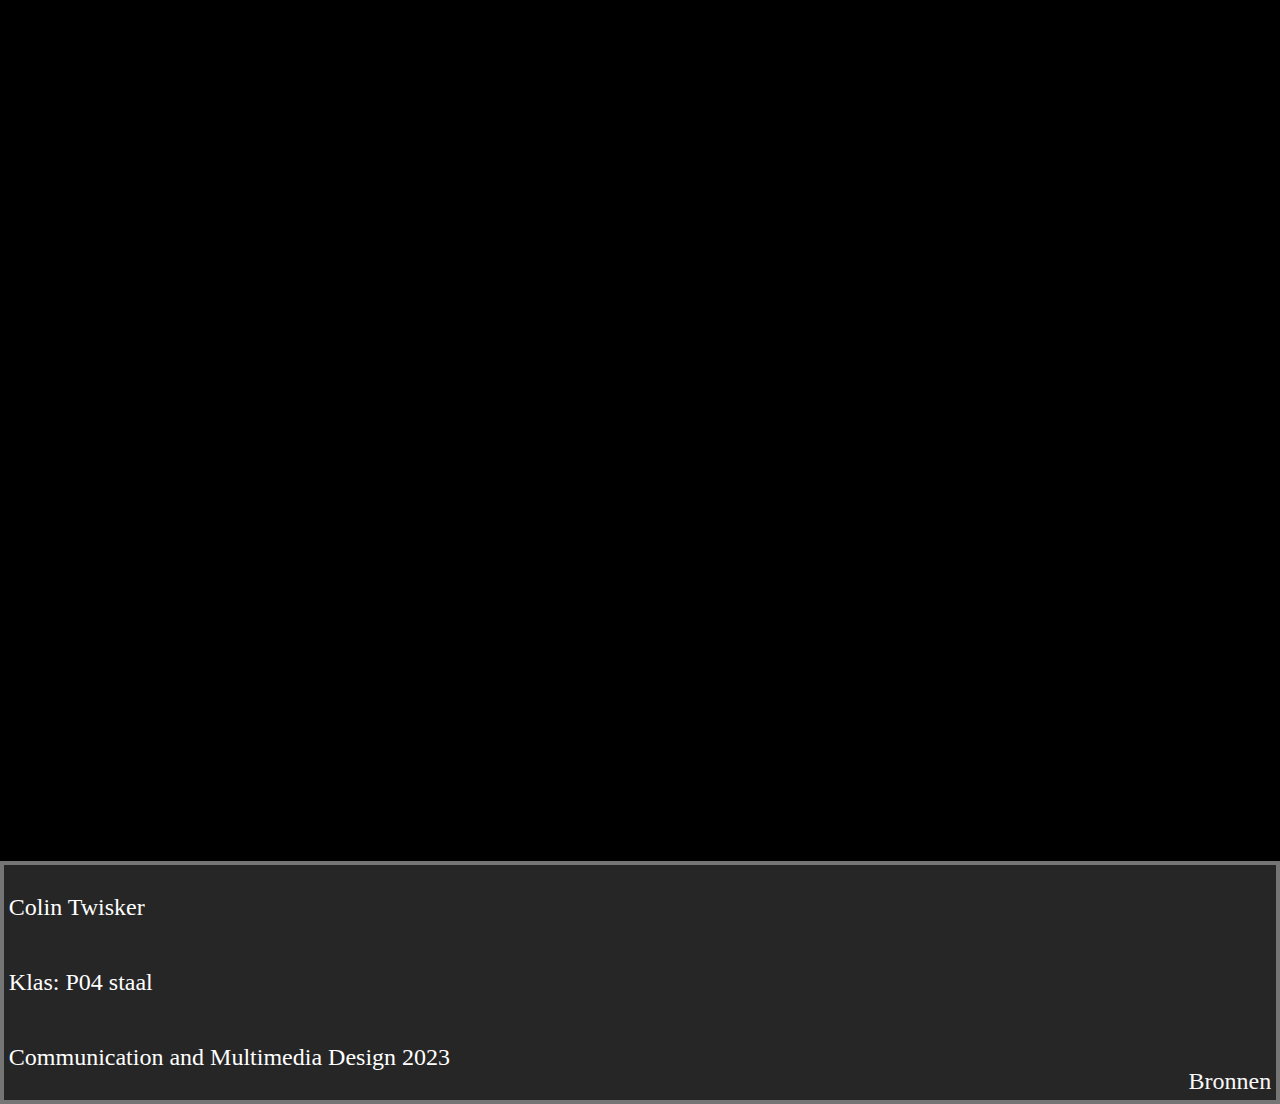
==== commit 2d444f33: "afbeeldingen" ====
--- a/index2.html
+++ b/index2.html
@@ -32,13 +32,13 @@
             <h3>Let's Start Here</h3>
             <p>Let's Start Here is het vijfde studioalbum van de Amerikaanse muzikant Lil Yachty, uitgebracht op 27 januari 2023 via Motown Records en Quality Control Music. Het is zijn eerste studioalbum sinds Lil Boat 3 en volgt op zijn mixtape Michigan Boy Boat uit 2021.
             </p>
-            <img src="afbeeldingen/lil.jpeg" alt="De cover van het album Let's Start Here.">
+            <img src="afbeeldingen/letsstarthere.jpeg" alt="De cover van het album Let's Start Here.">
         </div>
         <div class="populair3">
             <h3>Pink Tape</h3>
             <p>Pink Tape is het derde studioalbum van de Amerikaanse rapper en zanger Lil Uzi Vert. Het werd op 30 juni 2023 uitgebracht via Generation Now en Atlantic Records. Het album bevat gastoptredens van Travis Scott, Nicki Minaj, Bring Me the Horizon, Don Toliver en Babymetal. 
             </p>
-            <img src="afbeeldingen/uzi.jpeg" alt="De cover van het album Pink Tape.">
+            <img src="afbeeldingen/pinktape.jpeg" alt="De cover van het album Pink Tape.">
         </div>
     </article>
 </main>
